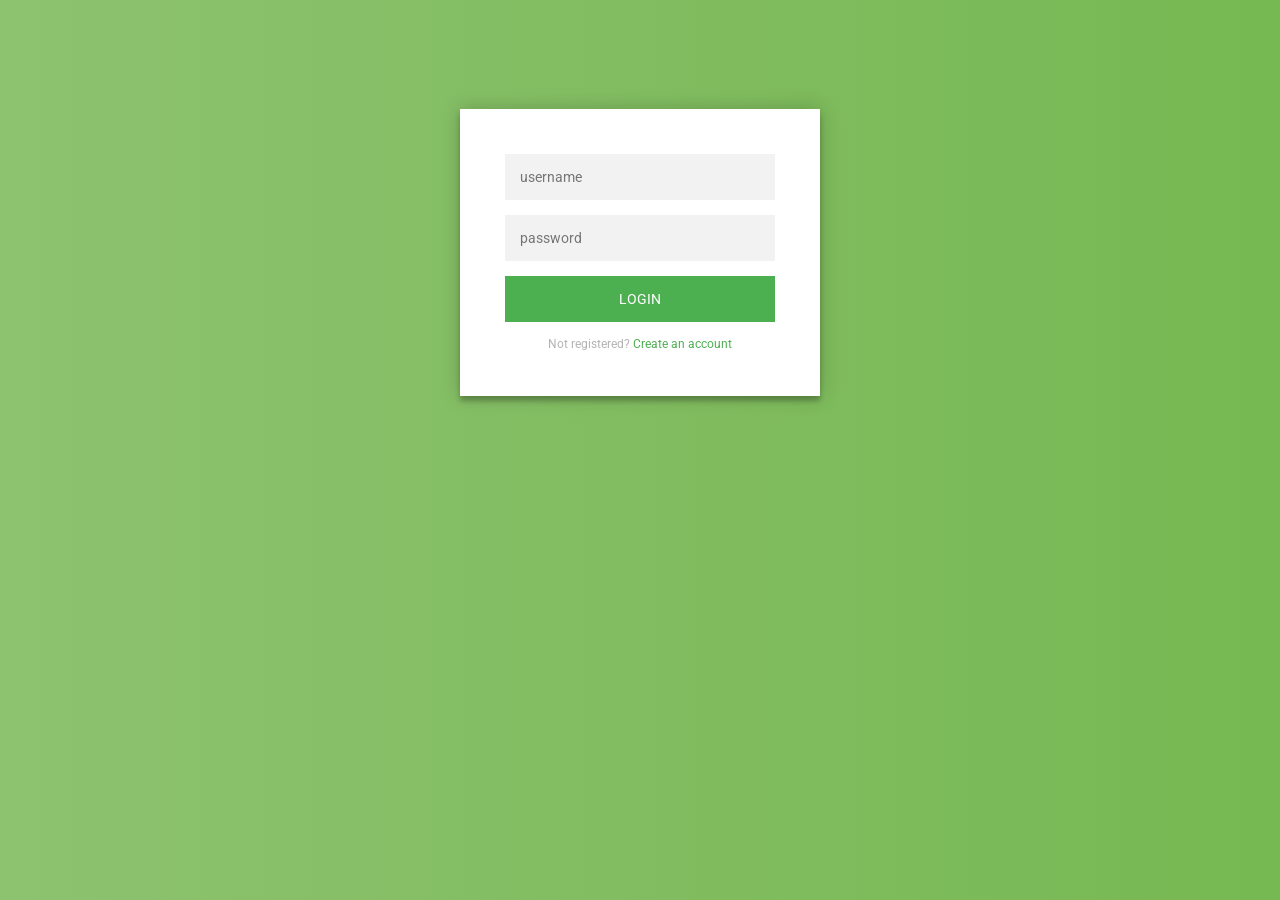
==== auth.html @ 784f6c18 "Adding dashboard and seminar controller by ankazh" ====
<!DOCTYPE html>
<html>
<head>
    <title>Login</title>

    <style type="text/css">
        @import url(https://fonts.googleapis.com/css?family=Roboto:300);

        .login-page {
          width: 360px;
          padding: 8% 0 0;
          margin: auto;
        }
        .form {
          position: relative;
          z-index: 1;
          background: #FFFFFF;
          max-width: 360px;
          margin: 0 auto 100px;
          padding: 45px;
          text-align: center;
          box-shadow: 0 0 20px 0 rgba(0, 0, 0, 0.2), 0 5px 5px 0 rgba(0, 0, 0, 0.24);
        }
        .form input {
          font-family: "Roboto", sans-serif;
          outline: 0;
          background: #f2f2f2;
          width: 100%;
          border: 0;
          margin: 0 0 15px;
          padding: 15px;
          box-sizing: border-box;
          font-size: 14px;
        }
        .form button {
          font-family: "Roboto", sans-serif;
          text-transform: uppercase;
          outline: 0;
          background: #4CAF50;
          width: 100%;
          border: 0;
          padding: 15px;
          color: #FFFFFF;
          font-size: 14px;
          -webkit-transition: all 0.3 ease;
          transition: all 0.3 ease;
          cursor: pointer;
        }
        .form button:hover,.form button:active,.form button:focus {
          background: #43A047;
        }
        .form .message {
          margin: 15px 0 0;
          color: #b3b3b3;
          font-size: 12px;
        }
        .form .message a {
          color: #4CAF50;
          text-decoration: none;
        }
        .form .register-form {
          display: none;
        }
        .container {
          position: relative;
          z-index: 1;
          max-width: 300px;
          margin: 0 auto;
        }
        .container:before, .container:after {
          content: "";
          display: block;
          clear: both;
        }
        .container .info {
          margin: 50px auto;
          text-align: center;
        }
        .container .info h1 {
          margin: 0 0 15px;
          padding: 0;
          font-size: 36px;
          font-weight: 300;
          color: #1a1a1a;
        }
        .container .info span {
          color: #4d4d4d;
          font-size: 12px;
        }
        .container .info span a {
          color: #000000;
          text-decoration: none;
        }
        .container .info span .fa {
          color: #EF3B3A;
        }
        body {
          background: #76b852; /* fallback for old browsers */
          background: -webkit-linear-gradient(right, #76b852, #8DC26F);
          background: -moz-linear-gradient(right, #76b852, #8DC26F);
          background: -o-linear-gradient(right, #76b852, #8DC26F);
          background: linear-gradient(to left, #76b852, #8DC26F);
          font-family: "Roboto", sans-serif;
          -webkit-font-smoothing: antialiased;
          -moz-osx-font-smoothing: grayscale;      
        }
    </style>
    <script src="assets/plugins/jquery/jquery.min.js"></script>
</head>
<body>

    <div class="login-page">
      <div class="form">
        <form class="register-form" action="dashboard.html">
          <input type="text" placeholder="name"/>
          <input type="password" placeholder="password"/>
          <input type="text" placeholder="email address"/>
          <button>create</button>
          <p class="message">Already registered? <a href="#">Sign In</a></p>
        </form>
        <form class="login-form" action="dashboard.html">
          <input type="text" placeholder="username"/>
          <input type="password" placeholder="password"/>
          <button>login</button>
          <p class="message">Not registered? <a href="#">Create an account</a></p>
        </form>
      </div>
    </div>

    <script type="text/javascript">
        $('.message a').click(function(){
           $('form').animate({height: "toggle", opacity: "toggle"}, "slow");
        });
    </script>
</body>
</html>
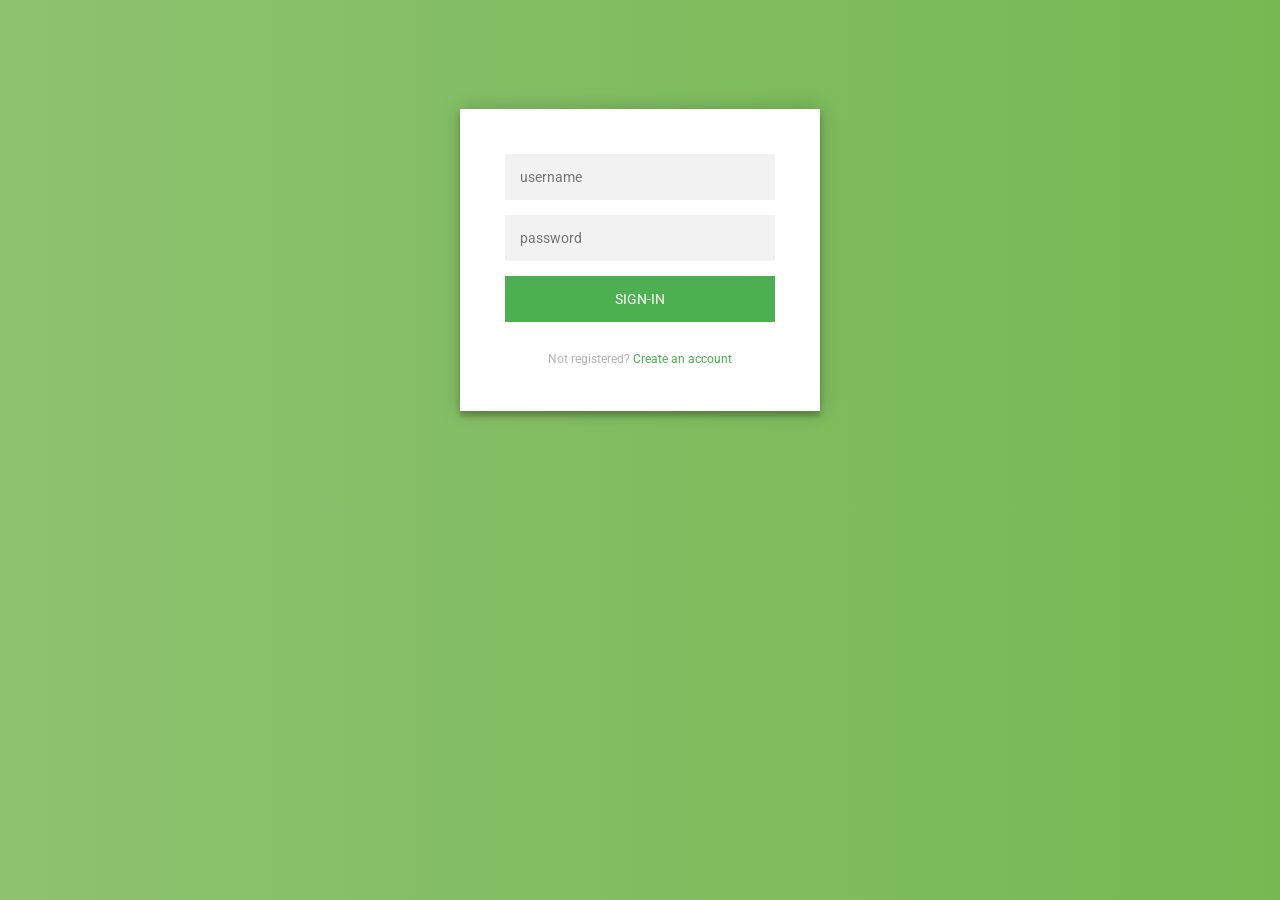
==== commit 5b4c1bfd: "Fixing style" ====
--- a/auth.html
+++ b/auth.html
@@ -1,7 +1,7 @@
 <!DOCTYPE html>
 <html>
 <head>
-    <title>Login</title>
+    <title>Sign-in | Sign-up</title>
 
     <style type="text/css">
         @import url(https://fonts.googleapis.com/css?family=Roboto:300);
@@ -32,7 +32,7 @@
           box-sizing: border-box;
           font-size: 14px;
         }
-        .form button {
+        .form input[type="submit"] {
           font-family: "Roboto", sans-serif;
           text-transform: uppercase;
           outline: 0;
@@ -46,7 +46,7 @@
           transition: all 0.3 ease;
           cursor: pointer;
         }
-        .form button:hover,.form button:active,.form button:focus {
+        .form input[type="submit"]:hover,.form input[type="submit"]:active,.form input[type="submit"]:focus {
           background: #43A047;
         }
         .form .message {
@@ -112,25 +112,32 @@
     <div class="login-page">
       <div class="form">
         <form class="register-form" action="dashboard.html">
-          <input type="text" placeholder="name"/>
-          <input type="password" placeholder="password"/>
-          <input type="text" placeholder="email address"/>
-          <button>create</button>
+          <input type="text" placeholder="username" required/>
+          <input type="password" placeholder="password" required/>
+          <input type="text" placeholder="email address" required/>
+          <input type="submit" value="Sign-up">
           <p class="message">Already registered? <a href="#">Sign In</a></p>
         </form>
-        <form class="login-form" action="dashboard.html">
-          <input type="text" placeholder="username"/>
-          <input type="password" placeholder="password"/>
-          <button>login</button>
+        <form class="login-form" action="dashboard.html" onsubmit="return validate(this)">
+          <input id="username" type="text" placeholder="username" required/>
+          <input id="password" type="password" placeholder="password" required/>
+          <input type="submit" value="Sign-in">
           <p class="message">Not registered? <a href="#">Create an account</a></p>
         </form>
       </div>
     </div>
 
     <script type="text/javascript">
-        $('.message a').click(function(){
-           $('form').animate({height: "toggle", opacity: "toggle"}, "slow");
-        });
+      $('.message a').click(function(){
+        $('form').animate({height: "toggle", opacity: "toggle"}, "slow");
+      });
+      
+      function validate(form) {
+        if (form.getElementById('username') != 'admin' || form.getElementById('password') != 'admin') {
+          alert('Username Atau Password Salah!')
+          return false
+        }
+      }
     </script>
 </body>
 </html>
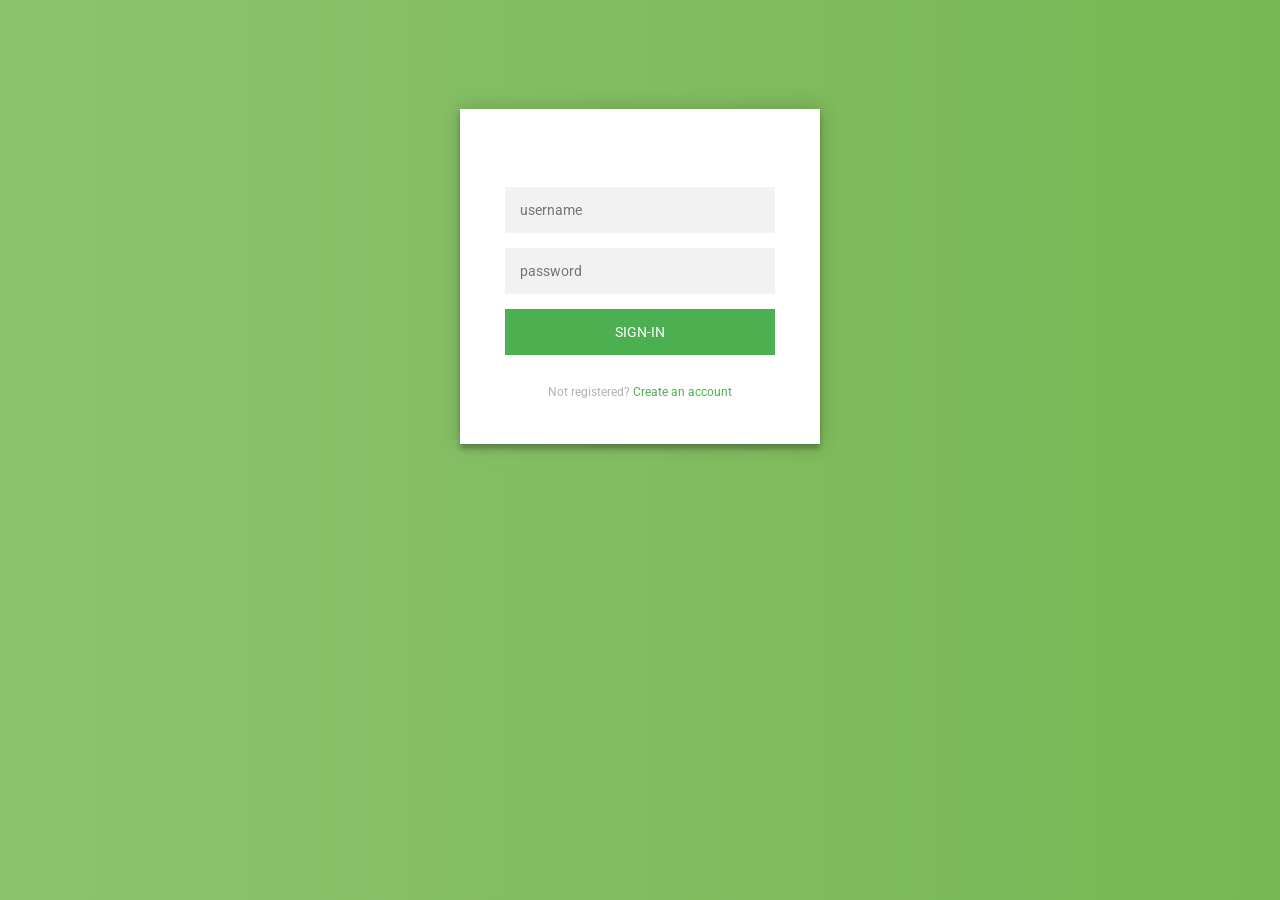
==== commit bd259eed: "Change alert" ====
--- a/auth.html
+++ b/auth.html
@@ -61,6 +61,10 @@
         .form .register-form {
           display: none;
         }
+        .form #alert {
+          margin-bottom: 25pt;
+          color: red;
+        }
         .container {
           position: relative;
           z-index: 1;
@@ -111,6 +115,7 @@
 
     <div class="login-page">
       <div class="form">
+        <div id="alert"></div>
         <form class="register-form" action="dashboard.html">
           <input type="text" placeholder="username" required/>
           <input type="password" placeholder="password" required/>
@@ -133,8 +138,11 @@
       });
       
       function validate(form) {
-        if (form.getElementById('username') != 'admin' || form.getElementById('password') != 'admin') {
-          alert('Username Atau Password Salah!')
+        if ($(form).find('#username').val() != 'admin' || $(form).find('#password').val() != 'admin') {
+          $('#alert').html('Username atau Password yang anda masukkan salah')
+          setTimeout(() => {
+            $('#result').html('')
+          }, 3000);
           return false
         }
       }
